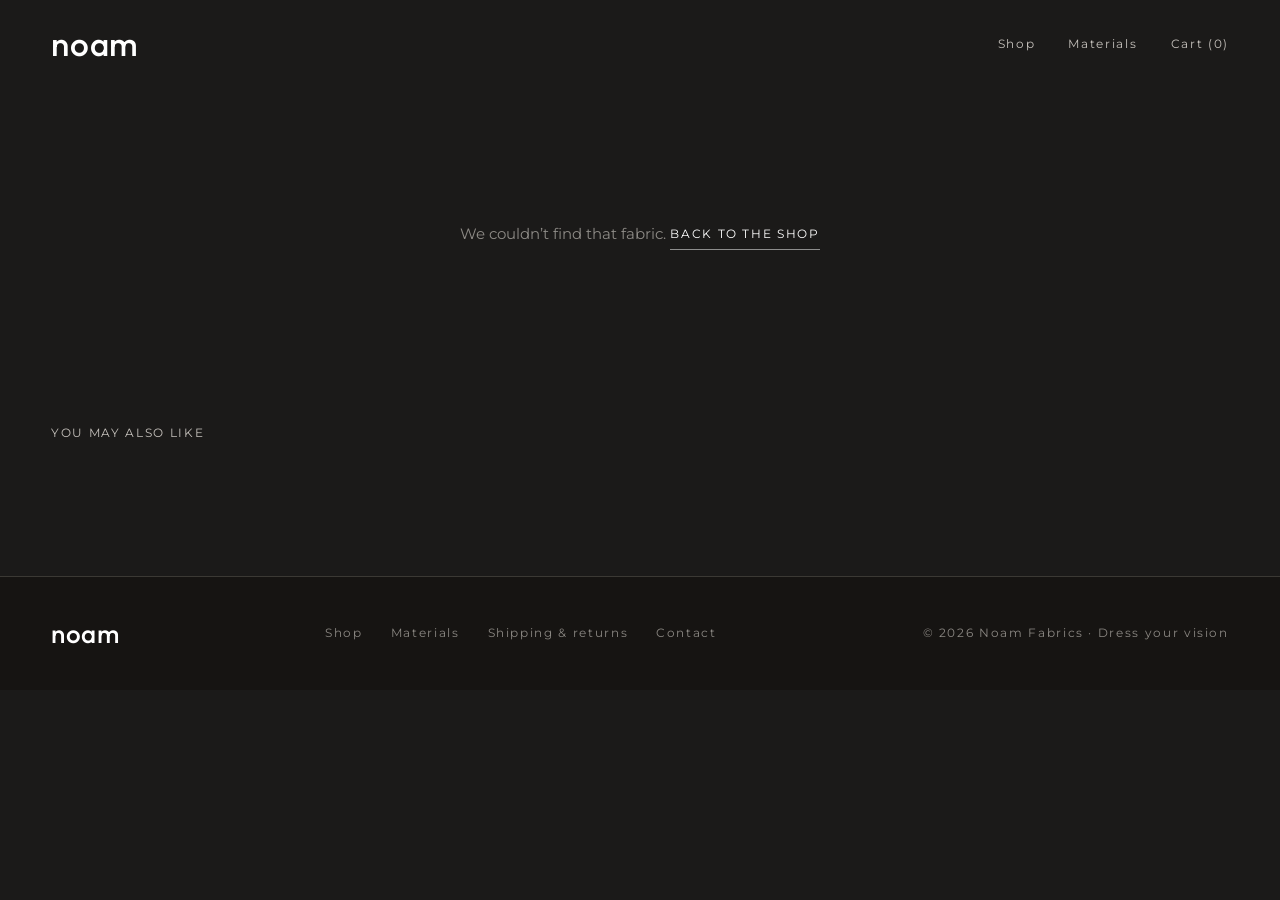
==== product.html @ c6afbe28 "Noam Fabrics storefront: home, shop, product pages and cart Static HTML/CSS/JS site. Adire and Ankar" ====
<!DOCTYPE html>
<html lang="en">
<head>
<meta charset="utf-8">
<meta name="viewport" content="width=device-width, initial-scale=1">
<title>Fabric — Noam Fabrics</title>
<link rel="preconnect" href="https://fonts.googleapis.com">
<link rel="preconnect" href="https://fonts.gstatic.com" crossorigin>
<link href="https://fonts.googleapis.com/css2?family=Montserrat:wght@300;400;500;600;700&family=Outfit:wght@400;500&display=swap" rel="stylesheet">
<link rel="stylesheet" href="css/style.css">
</head>
<body data-page="product">

<header class="site-header">
  <a class="logo" href="index.html" aria-label="Noam Fabrics — home">noam</a>
  <nav class="site-nav" aria-label="Main">
    <a href="shop.html">Shop</a>
    <a href="index.html#materials">Materials</a>
    <button type="button" data-cart-open>Cart (<span data-cart-count>0</span>)</button>
  </nav>
</header>

<main class="page">
  <div data-product></div>
  <section class="related">
    <h2 class="related__title label">You may also like</h2>
    <div class="grid" data-related></div>
  </section>
</main>

<footer class="site-footer">
  <a class="logo" href="index.html">noam</a>
  <nav class="label" aria-label="Footer">
    <a href="shop.html">Shop</a>
    <a href="index.html#materials">Materials</a>
    <a href="#">Shipping &amp; returns</a>
    <a href="#">Contact</a>
  </nav>
  <p class="label">© 2026 Noam Fabrics · Dress your vision</p>
</footer>

<script src="js/products.js"></script>
<script src="js/app.js"></script>
</body>
</html>
---- css/style.css ----
/* ==========================================================
   NOAM — storefront styles
   ========================================================== */

:root {
  --ink: #f6f1ea;
  --ink-soft: rgba(246, 241, 234, .78);
  --ink-mute: rgba(246, 241, 234, .52);
  --line: rgba(255, 244, 230, .16);
  --slate: #1b1a19;
  --slate-2: #232120;
  --umber: #2a1d13;
  --accent: #c99a66;
  --pad: clamp(18px, 4vw, 72px);
  --ease: cubic-bezier(.2, .7, .2, 1);
}

* { box-sizing: border-box; margin: 0; padding: 0; }

html { background: var(--slate); }
@media (prefers-reduced-motion: no-preference) { html { scroll-behavior: smooth; } }

body {
  min-height: 100vh;
  color: var(--ink);
  background: var(--slate);
  font-family: "Montserrat", "Helvetica Neue", Arial, sans-serif;
  font-size: 15px;
  line-height: 1.5;
  -webkit-font-smoothing: antialiased;
}

body.is-locked { overflow: hidden; }

a { color: inherit; text-decoration: none; }
img { display: block; max-width: 100%; }
button { font: inherit; color: inherit; background: none; border: 0; cursor: pointer; }
:focus-visible { outline: 1px solid var(--accent); outline-offset: 3px; }

.label {
  font-size: clamp(10px, .92vw, 13px);
  font-weight: 400;
  letter-spacing: .14em;
}

/* ---------- wordmark ---------- */
.logo {
  font-family: "Outfit", "Montserrat", sans-serif;
  font-weight: 500;
  line-height: 1;
  letter-spacing: .02em;
  color: #fff;
}

/* ---------- site header ---------- */
.site-header {
  position: fixed;
  inset: 0 0 auto 0;
  z-index: 30;
  display: flex;
  align-items: center;
  justify-content: space-between;
  padding: clamp(14px, 2.2vw, 30px) var(--pad);
  transition: background .4s, padding .4s var(--ease);
}
.site-header .logo {
  font-size: clamp(22px, 2.6vw, 38px);
  transition: opacity .4s;
}
.site-nav { display: flex; gap: clamp(16px, 2.6vw, 44px); align-items: center; }
.site-nav a, .site-nav button {
  font-size: clamp(10px, .92vw, 13px);
  letter-spacing: .14em;
  color: var(--ink-soft);
  transition: color .25s;
}
.site-nav a:hover, .site-nav button:hover, .site-nav [aria-current] { color: #fff; }

.is-scrolled .site-header {
  background: rgba(22, 18, 15, .72);
  -webkit-backdrop-filter: blur(14px);
  backdrop-filter: blur(14px);
  padding-top: clamp(10px, 1.2vw, 18px);
  padding-bottom: clamp(10px, 1.2vw, 18px);
}
/* on the home hero the big wordmark does the job */
.home:not(.is-scrolled) .site-header .logo { opacity: 0; pointer-events: none; }

/* ==========================================================
   HOME · screen 1 — hero
   ========================================================== */
.screen {
  position: relative;
  min-height: 100svh;
  overflow: hidden;
  background-color: var(--umber);
  background-size: cover;
  background-position: center;
}

.hero {
  display: flex;
  flex-direction: column;
  align-items: center;
  justify-content: space-between;
  height: 100svh;
  padding: clamp(18px, 3.9vw, 62px) var(--pad) clamp(22px, 4.1vw, 60px);
  text-align: center;
  background-image:
    linear-gradient(to bottom, rgba(0,0,0,.18) 0%, rgba(0,0,0,0) 22%, rgba(0,0,0,0) 60%, rgba(10,6,3,.6) 100%),
    url("../assets/hero.jpg"),
    linear-gradient(100deg, #3a2a1b 0%, #4a3624 45%, #a68c6c 75%, #6d5740 100%);
}
.hero__eyebrow { color: rgba(255, 255, 255, .82); padding-top: 2px; }
.hero__center { margin-top: -2vh; }
.hero .logo {
  font-size: min(17vw, 30vh);
  font-weight: 400;
  letter-spacing: .01em;
}
.hero__lead {
  margin-top: clamp(4px, .8vw, 14px);
  font-size: clamp(14px, 2.2vw, 34px);
  font-weight: 500;
  letter-spacing: .075em;
  color: #fff;
}
.hero__cats {
  display: flex;
  justify-content: space-between;
  width: 100%;
  list-style: none;
}
.hero__cats a { color: rgba(255, 255, 255, .8); transition: color .25s; padding: 6px 0; display: inline-block; }
.hero__cats a:hover { color: #fff; }

/* ==========================================================
   HOME · screen 2 — horizontal strip of tall fabric panels
   ========================================================== */
.strip { height: 100svh; background: var(--slate); }
.strip__track {
  display: flex;
  gap: 3px;
  height: 100%;
  overflow-x: auto;
  overflow-y: hidden;
  scroll-snap-type: x proximity;
  scrollbar-width: none;
  cursor: grab;
  outline-offset: -2px;
}
.strip__track::-webkit-scrollbar { display: none; }
.strip__track.is-dragging { cursor: grabbing; scroll-snap-type: none; }
.strip__track.is-dragging .panel { pointer-events: none; }

.panel {
  position: relative;
  flex: 1 1 0;
  min-width: 0;
  height: 100%;
  overflow: hidden;
  scroll-snap-align: start;
  background: var(--slate-2);
  user-select: none;
  -webkit-user-drag: none;
}
.panel img {
  width: 100%;
  height: 100%;
  object-fit: cover;
  pointer-events: none;
  transition: transform 1.6s var(--ease);
}
.panel:hover img { transform: scale(1.04); }
.panel::after {
  content: "";
  position: absolute;
  inset: 55% 0 0 0;
  background: linear-gradient(to bottom, rgba(0,0,0,0), rgba(0,0,0,.45));
  pointer-events: none;
}
.panel__bar {
  position: absolute;
  left: 0; right: 0; bottom: 0;
  z-index: 1;
  display: flex;
  justify-content: space-between;
  align-items: center;
  gap: 12px;
  padding: clamp(10px, 1vw, 18px) clamp(12px, 1.1vw, 20px);
}
.panel__name {
  font-size: clamp(14px, 1.3vw, 21px);
  font-weight: 400;
  letter-spacing: .005em;
  color: #fff;
}
.panel__pill {
  padding: 5px 9px 4px;
  border-radius: 4px;
  flex: none;
  background: rgba(255, 255, 255, .22);
  -webkit-backdrop-filter: blur(6px);
  backdrop-filter: blur(6px);
  font-size: clamp(8px, .6vw, 10px);
  font-weight: 500;
  letter-spacing: .1em;
  text-transform: uppercase;
  color: #fff;
  transition: background .25s, color .25s;
}
.panel:hover .panel__pill { background: #fff; color: #1b1410; }

/* ==========================================================
   HOME · screen 3 — materials
   ========================================================== */
.materials {
  display: flex;
  flex-direction: column;
  align-items: center;
  justify-content: center;
  height: max(100svh, 56vw);
  padding: 0 var(--pad);
  text-align: center;
  background-image:
    linear-gradient(rgba(0,0,0,.12), rgba(0,0,0,.12)),
    url("../assets/materials.jpg"),
    linear-gradient(115deg, #2c1a12 0%, #6b4a2b 30%, #9a5a2a 52%, #4a2c1e 75%, #1d120d 100%);
}
.materials__title {
  text-transform: uppercase;
  font-size: clamp(22px, 3.4vw, 58px);
  line-height: 1.06;
  letter-spacing: .012em;
  font-weight: 300;
  color: #fff;
}
.materials__title b { font-weight: 600; }
.materials__text {
  max-width: 34em;
  margin-top: clamp(40px, 10vw, 170px);
  font-size: clamp(12px, 1.2vw, 18px);
  line-height: 1.4;
  color: rgba(255, 255, 255, .84);
}
.text-link {
  display: inline-block;
  margin-top: clamp(18px, 2vw, 34px);
  padding-bottom: 5px;
  border-bottom: 1px solid rgba(255, 255, 255, .5);
  color: #fff;
  text-transform: uppercase;
  transition: border-color .25s, color .25s;
}
.text-link:hover { border-color: var(--accent); color: var(--accent); }

/* ==========================================================
   Shop + product pages
   ========================================================== */
.page { padding: clamp(96px, 11vw, 170px) var(--pad) clamp(60px, 8vw, 120px); }

.page__head { text-align: center; margin-bottom: clamp(28px, 4vw, 60px); }
.page__title {
  text-transform: uppercase;
  font-size: clamp(26px, 3.4vw, 56px);
  font-weight: 600;
  letter-spacing: .02em;
  line-height: 1.05;
}
.page__sub { margin-top: 10px; color: var(--ink-soft); text-transform: uppercase; }

.filters {
  display: flex;
  flex-wrap: wrap;
  justify-content: center;
  gap: 8px clamp(14px, 2.4vw, 40px);
  margin-bottom: clamp(26px, 3.4vw, 54px);
  padding-bottom: clamp(16px, 1.8vw, 26px);
  border-bottom: 1px solid var(--line);
}
.filters button {
  padding: 6px 0;
  font-size: clamp(11px, .92vw, 13px);
  letter-spacing: .14em;
  color: var(--ink-mute);
  border-bottom: 1px solid transparent;
  transition: color .25s, border-color .25s;
}
.filters button:hover { color: #fff; }
.filters button[aria-pressed="true"] { color: #fff; border-color: var(--accent); }

.grid {
  display: grid;
  grid-template-columns: repeat(auto-fill, minmax(min(240px, 44vw), 1fr));
  gap: clamp(22px, 3vw, 48px) clamp(12px, 2.1vw, 30px);
}
.card { display: block; }
.card__img {
  aspect-ratio: 4 / 5;
  overflow: hidden;
  border-radius: 6px;
}
.card__img img {
  width: 100%;
  height: 100%;
  object-fit: cover;
  transition: transform 1.4s var(--ease);
}
.card:hover .card__img img { transform: scale(1.05); }
.card__row {
  display: flex;
  justify-content: space-between;
  align-items: baseline;
  gap: 12px;
  margin-top: 14px;
}
.card__name { font-size: 15px; font-weight: 500; letter-spacing: .02em; }
.card__price { font-size: 14px; color: var(--ink-soft); white-space: nowrap; }
.card__cat { margin-top: 3px; font-size: 11px; letter-spacing: .14em; text-transform: uppercase; color: var(--ink-mute); }
.empty { grid-column: 1 / -1; padding: 60px 0; text-align: center; color: var(--ink-mute); }

/* ---------- product detail ---------- */
.product {
  display: grid;
  grid-template-columns: auto minmax(0, 520px);
  justify-content: center;
  gap: clamp(26px, 5vw, 90px);
  align-items: start;
}
/* sized so the whole image and its thumbnails fit in the window */
.product__media { width: clamp(260px, calc((100svh - 300px) * .8), 460px); }
.product__img { border-radius: 6px; overflow: hidden; aspect-ratio: 4 / 5; }
.product__img img { width: 100%; height: 100%; object-fit: cover; }
.thumbs { display: flex; gap: 10px; margin-top: 10px; }
.thumbs button { width: 76px; aspect-ratio: 4 / 5; border-radius: 4px; overflow: hidden; opacity: .55; border: 1px solid transparent; transition: opacity .25s, border-color .25s; }
.thumbs button:hover { opacity: 1; }
.thumbs button[aria-current] { opacity: 1; border-color: var(--accent); }
.thumbs img { width: 100%; height: 100%; object-fit: cover; }
.product__info { position: sticky; top: 110px; }
.crumbs { color: var(--ink-mute); text-transform: uppercase; }
.crumbs a:hover { color: #fff; }
.product__name {
  margin-top: 14px;
  font-size: clamp(28px, 3.2vw, 52px);
  font-weight: 600;
  line-height: 1.05;
  letter-spacing: .01em;
  text-transform: uppercase;
}
.product__price { margin-top: 14px; font-size: clamp(16px, 1.5vw, 22px); color: var(--ink-soft); }
.product__desc { margin-top: 22px; max-width: 34em; color: var(--ink-soft); line-height: 1.6; }

.specs { margin-top: 26px; border-top: 1px solid var(--line); }
.specs div { display: flex; justify-content: space-between; gap: 20px; padding: 11px 0; border-bottom: 1px solid var(--line); font-size: 13px; }
.specs dt { color: var(--ink-mute); letter-spacing: .1em; text-transform: uppercase; font-size: 11px; padding-top: 2px; }
.specs dd { text-align: right; }

.buy { display: flex; gap: 12px; margin-top: 28px; flex-wrap: wrap; }
.qty {
  display: inline-flex;
  align-items: center;
  border: 1px solid var(--line);
  border-radius: 4px;
  height: 50px;
}
.qty button { width: 42px; height: 100%; font-size: 18px; color: var(--ink-soft); }
.qty button:hover { color: #fff; }
.qty output { min-width: 76px; text-align: center; font-size: 14px; font-variant-numeric: tabular-nums; }

.btn {
  display: inline-flex;
  align-items: center;
  justify-content: center;
  height: 50px;
  padding: 0 34px;
  border-radius: 4px;
  background: var(--ink);
  color: #1b1410;
  font-size: 12px;
  font-weight: 600;
  letter-spacing: .14em;
  text-transform: uppercase;
  transition: background .25s, opacity .25s;
}
.btn:hover { background: #fff; }
.btn[disabled] { opacity: .45; cursor: not-allowed; }
.btn--grow { flex: 1 1 200px; }

.related { margin-top: clamp(60px, 9vw, 140px); }
.related__title { margin-bottom: clamp(18px, 2.4vw, 34px); text-transform: uppercase; color: var(--ink-soft); }

/* ==========================================================
   Cart drawer
   ========================================================== */
.scrim {
  position: fixed;
  inset: 0;
  z-index: 40;
  background: rgba(8, 5, 3, .6);
  opacity: 0;
  pointer-events: none;
  transition: opacity .4s;
}
.drawer {
  position: fixed;
  top: 0; right: 0; bottom: 0;
  z-index: 41;
  display: flex;
  flex-direction: column;
  width: min(440px, 100vw);
  background: #1f1b18;
  border-left: 1px solid var(--line);
  transform: translateX(100%);
  visibility: hidden;
  transition: transform .5s var(--ease), visibility 0s .5s;
}
.cart-open .scrim { opacity: 1; pointer-events: auto; }
.cart-open .drawer { transform: none; visibility: visible; transition: transform .5s var(--ease); }

.drawer__head {
  display: flex;
  justify-content: space-between;
  align-items: center;
  padding: 24px 26px;
  border-bottom: 1px solid var(--line);
  text-transform: uppercase;
}
.drawer__head button { color: var(--ink-soft); }
.drawer__head button:hover { color: #fff; }
.drawer__body { flex: 1; overflow-y: auto; padding: 6px 26px; }
.drawer__empty { padding: 60px 0; text-align: center; color: var(--ink-mute); }
.drawer__foot { padding: 22px 26px 26px; border-top: 1px solid var(--line); }
.drawer__total { display: flex; justify-content: space-between; margin-bottom: 6px; font-size: 16px; font-weight: 500; }
.drawer__note { margin-bottom: 16px; font-size: 12px; color: var(--ink-mute); }
.drawer__foot .btn { width: 100%; }

.line { display: grid; grid-template-columns: 76px 1fr; gap: 16px; padding: 18px 0; border-bottom: 1px solid var(--line); }
.line:last-child { border-bottom: 0; }
.line img { width: 76px; height: 95px; object-fit: cover; border-radius: 4px; }
.line__top { display: flex; justify-content: space-between; gap: 10px; font-size: 14px; font-weight: 500; }
.line__meta { margin-top: 2px; font-size: 12px; color: var(--ink-mute); }
.line__bottom { display: flex; justify-content: space-between; align-items: center; margin-top: 14px; }
.line .qty { height: 34px; }
.line .qty button { width: 30px; font-size: 15px; }
.line .qty output { min-width: 62px; font-size: 12px; }
.line__remove { font-size: 11px; letter-spacing: .12em; text-transform: uppercase; color: var(--ink-mute); }
.line__remove:hover { color: #fff; }

/* ==========================================================
   Footer
   ========================================================== */
.site-footer {
  display: flex;
  flex-wrap: wrap;
  justify-content: space-between;
  align-items: center;
  gap: 18px 40px;
  padding: clamp(28px, 3.4vw, 52px) var(--pad);
  border-top: 1px solid var(--line);
  background: #161412;
  color: var(--ink-mute);
}
.site-footer .logo { font-size: 26px; }
.site-footer nav { display: flex; flex-wrap: wrap; gap: 10px 28px; }
.site-footer a:hover { color: #fff; }

/* ==========================================================
   Motion + small screens
   ========================================================== */
@media (prefers-reduced-motion: no-preference) {
  .reveal { opacity: 0; transform: translateY(16px); transition: opacity 1s var(--ease), transform 1s var(--ease); }
  .reveal.is-in { opacity: 1; transform: none; }
}

@media (max-width: 720px) {
  .hero__cats { flex-wrap: wrap; justify-content: center; gap: 2px 22px; }
  .hero .logo { font-size: 26vw; }
  .hero { padding-top: 64px; background-position: 68% center; }

  .panel { flex: 0 0 78vw; }

  .materials { height: 100svh; }

  .product { grid-template-columns: 1fr; }
  .product__media { width: min(100%, 360px); margin: 0 auto; }
  .product__info { position: static; }
}
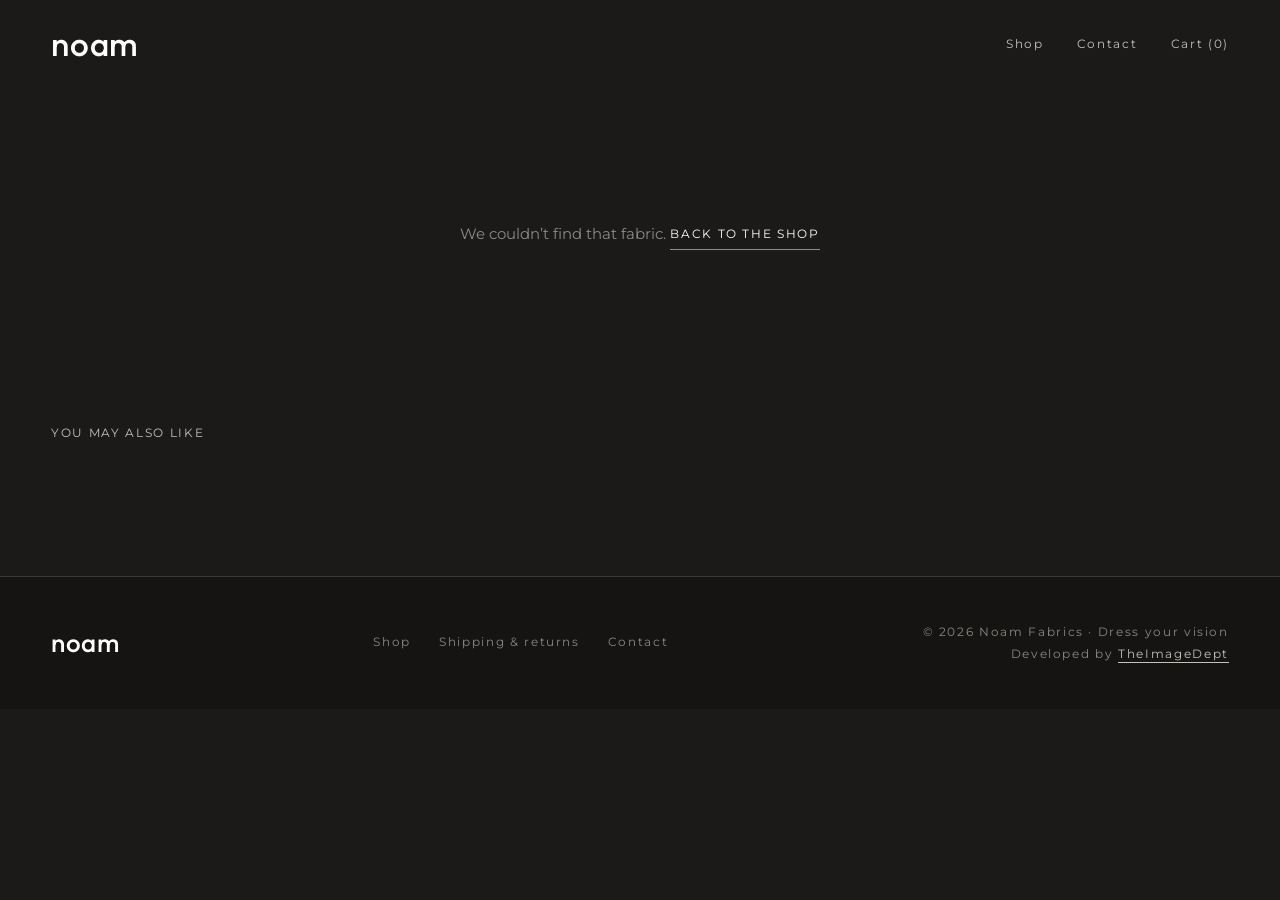
==== commit a5e14cfd: "Add Ankara and Minister ranges, contact screen and WhatsApp ordering - Ankara: 23 fabrics from the n" ====
--- a/product.html
+++ b/product.html
@@ -15,7 +15,7 @@
   <a class="logo" href="index.html" aria-label="Noam Fabrics — home">noam</a>
   <nav class="site-nav" aria-label="Main">
     <a href="shop.html">Shop</a>
-    <a href="index.html#materials">Materials</a>
+    <a href="index.html#contact">Contact</a>
     <button type="button" data-cart-open>Cart (<span data-cart-count>0</span>)</button>
   </nav>
 </header>
@@ -32,11 +32,11 @@
   <a class="logo" href="index.html">noam</a>
   <nav class="label" aria-label="Footer">
     <a href="shop.html">Shop</a>
-    <a href="index.html#materials">Materials</a>
     <a href="#">Shipping &amp; returns</a>
-    <a href="#">Contact</a>
+    <a href="index.html#contact">Contact</a>
   </nav>
-  <p class="label">© 2026 Noam Fabrics · Dress your vision</p>
+  <p class="label site-footer__legal">© 2026 Noam Fabrics · Dress your vision<br>
+    Developed by <a href="https://theimagedept.vercel.app" target="_blank" rel="noopener">TheImageDept</a></p>
 </footer>
 
 <script src="js/products.js"></script>
--- a/css/style.css
+++ b/css/style.css
@@ -106,12 +106,36 @@
   height: 100svh;
   padding: clamp(18px, 3.9vw, 62px) var(--pad) clamp(22px, 4.1vw, 60px);
   text-align: center;
+  /* still image sits under the video: shown while it loads, and for reduced motion */
   background-image:
-    linear-gradient(to bottom, rgba(0,0,0,.18) 0%, rgba(0,0,0,0) 22%, rgba(0,0,0,0) 60%, rgba(10,6,3,.6) 100%),
     url("../assets/hero.jpg"),
     linear-gradient(100deg, #3a2a1b 0%, #4a3624 45%, #a68c6c 75%, #6d5740 100%);
 }
-.hero__eyebrow { color: rgba(255, 255, 255, .82); padding-top: 2px; }
+.hero__video {
+  position: absolute;
+  inset: 0;
+  z-index: 0;
+  width: 100%;
+  height: 100%;
+  object-fit: cover;
+  object-position: center;
+  pointer-events: none;
+}
+/* darkening wash over the video so the type stays legible */
+.hero::after {
+  content: "";
+  position: absolute;
+  inset: 0;
+  z-index: 1;
+  pointer-events: none;
+  background-image:
+    radial-gradient(ellipse 46% 40% at 50% 48%, rgba(10,6,3,.5) 0%, rgba(10,6,3,0) 100%),
+    linear-gradient(to bottom, rgba(12,8,5,.62) 0%, rgba(12,8,5,.36) 30%, rgba(12,8,5,.4) 62%, rgba(10,6,3,.8) 100%);
+}
+.hero > :not(.hero__video) { position: relative; z-index: 2; }
+@media (prefers-reduced-motion: reduce) { .hero__video { display: none; } }
+.hero { text-shadow: 0 1px 24px rgba(0, 0, 0, .55); }
+.hero__eyebrow { color: rgba(255, 255, 255, .9); padding-top: 2px; }
 .hero__center { margin-top: -2vh; }
 .hero .logo {
   font-size: min(17vw, 30vh);
@@ -137,7 +161,7 @@
 /* ==========================================================
    HOME · screen 2 — horizontal strip of tall fabric panels
    ========================================================== */
-.strip { height: 100svh; background: var(--slate); }
+.strip { position: relative; height: 100svh; background: var(--slate); }
 .strip__track {
   display: flex;
   gap: 3px;
@@ -155,7 +179,7 @@
 
 .panel {
   position: relative;
-  flex: 1 1 0;
+  flex: 1 0 40vw;   /* wider than a third of the screen, so the strip slides */
   min-width: 0;
   height: 100%;
   overflow: hidden;
@@ -211,38 +235,124 @@
 }
 .panel:hover .panel__pill { background: #fff; color: #1b1410; }
 
-/* ==========================================================
-   HOME · screen 3 — materials
-   ========================================================== */
-.materials {
+/* slide indicator (built in js/app.js) */
+.strip__nav[hidden] { display: none; }
+.strip__arrow {
+  position: absolute;
+  top: 50%;
+  z-index: 2;
+  width: 54px;
+  height: 54px;
+  margin-top: -27px;
+  border-radius: 50%;
+  background: rgba(20, 16, 13, .55);
+  border: 1px solid rgba(255, 255, 255, .45);
+  color: #fff;
+  font-size: 20px;
+  line-height: 1;
+  backdrop-filter: blur(6px);
+  -webkit-backdrop-filter: blur(6px);
+  transition: background .25s, color .25s, opacity .25s;
+}
+.strip__arrow--prev { left: clamp(12px, 2vw, 30px); }
+.strip__arrow--next { right: clamp(12px, 2vw, 30px); }
+.strip__arrow:hover { background: #fff; color: #1b1410; }
+.strip__arrow[disabled] { opacity: 0; pointer-events: none; }
+.strip__hint {
+  position: absolute;
+  left: 50%;
+  top: clamp(84px, 9vw, 120px);
+  z-index: 2;
+  display: flex;
+  align-items: center;
+  gap: 14px;
+  padding: 10px 18px;
+  border-radius: 999px;
+  background: rgba(20, 16, 13, .6);
+  color: #fff;
+  white-space: nowrap;
+  transform: translateX(-50%);
+  pointer-events: none;
+  backdrop-filter: blur(6px);
+  -webkit-backdrop-filter: blur(6px);
+}
+.strip__hint-swipe { display: none; }
+@media (hover: none) {
+  .strip__hint-drag { display: none; }
+  .strip__hint-swipe { display: inline; }
+}
+.strip__ticks { display: flex; gap: 5px; }
+.strip__ticks i { width: 22px; height: 2px; background: rgba(255, 255, 255, .35); transition: background .3s; }
+.strip__ticks i.is-on { background: #fff; }
+
+/* ==========================================================
+   HOME · screen 3 — contact
+   ========================================================== */
+.contact {
   display: flex;
   flex-direction: column;
   align-items: center;
   justify-content: center;
-  height: max(100svh, 56vw);
-  padding: 0 var(--pad);
+  min-height: max(100svh, 56vw);
+  padding: clamp(90px, 9vw, 150px) var(--pad) clamp(60px, 7vw, 110px);
   text-align: center;
   background-image:
-    linear-gradient(rgba(0,0,0,.12), rgba(0,0,0,.12)),
-    url("../assets/materials.jpg"),
+    radial-gradient(ellipse 60% 55% at 50% 50%, rgba(12,8,5,.55) 0%, rgba(12,8,5,0) 100%),
+    linear-gradient(rgba(12,8,5,.7), rgba(12,8,5,.7)),
+    url("../assets/materials-collage.jpg"),
     linear-gradient(115deg, #2c1a12 0%, #6b4a2b 30%, #9a5a2a 52%, #4a2c1e 75%, #1d120d 100%);
 }
-.materials__title {
+.contact__eyebrow { color: rgba(255, 255, 255, .8); }
+.contact__title {
+  margin-top: 14px;
   text-transform: uppercase;
-  font-size: clamp(22px, 3.4vw, 58px);
+  font-size: clamp(26px, 3.4vw, 58px);
   line-height: 1.06;
   letter-spacing: .012em;
   font-weight: 300;
   color: #fff;
 }
-.materials__title b { font-weight: 600; }
-.materials__text {
-  max-width: 34em;
-  margin-top: clamp(40px, 10vw, 170px);
-  font-size: clamp(12px, 1.2vw, 18px);
-  line-height: 1.4;
+.contact__title b { font-weight: 600; }
+.contact__text {
+  max-width: 32em;
+  margin-top: clamp(14px, 1.6vw, 26px);
+  font-size: clamp(13px, 1.2vw, 18px);
+  line-height: 1.45;
   color: rgba(255, 255, 255, .84);
 }
+.contact__list {
+  display: flex;
+  justify-content: center;
+  width: min(100%, 420px);
+  margin-top: clamp(34px, 5vw, 80px);
+  border-top: 1px solid rgba(255, 255, 255, .28);
+  border-bottom: 1px solid rgba(255, 255, 255, .28);
+  list-style: none;
+}
+.contact__list li {
+  flex: 1 1 0;
+  display: flex;
+  flex-direction: column;
+  gap: 8px;
+  padding: clamp(18px, 2.2vw, 34px) 12px;
+}
+.contact__list li + li { border-left: 1px solid rgba(255, 255, 255, .28); }
+.contact__list .label { color: rgba(255, 255, 255, .7); }
+.contact__list a {
+  font-size: clamp(15px, 1.5vw, 22px);
+  color: #fff;
+  overflow-wrap: anywhere;
+  transition: color .25s;
+}
+.contact__list a:hover { color: var(--accent); }
+.contact__cta {
+  display: flex;
+  flex-direction: column;
+  align-items: center;
+  gap: 18px;
+  margin-top: clamp(34px, 5vw, 80px);
+}
+.contact__cta .label { color: rgba(255, 255, 255, .8); }
 .text-link {
   display: inline-block;
   margin-top: clamp(18px, 2vw, 34px);
@@ -463,6 +573,8 @@
 .site-footer .logo { font-size: 26px; }
 .site-footer nav { display: flex; flex-wrap: wrap; gap: 10px 28px; }
 .site-footer a:hover { color: #fff; }
+.site-footer__legal { text-align: right; line-height: 1.9; }
+.site-footer__legal a { color: var(--ink-soft); border-bottom: 1px solid currentColor; padding-bottom: 1px; }
 
 /* ==========================================================
    Motion + small screens
@@ -475,11 +587,18 @@
 @media (max-width: 720px) {
   .hero__cats { flex-wrap: wrap; justify-content: center; gap: 2px 22px; }
   .hero .logo { font-size: 26vw; }
-  .hero { padding-top: 64px; background-position: 68% center; }
+  .hero { padding-top: 64px; background-position: 42% center; }
+  .hero__video { object-position: 42% center; }
 
   .panel { flex: 0 0 78vw; }
-
-  .materials { height: 100svh; }
+  .site-footer__legal { text-align: left; }
+  .strip__arrow { display: none; }
+  .strip__hint { top: 76px; gap: 10px; padding: 8px 14px; }
+  .strip__ticks i { width: 14px; }
+
+  .contact { min-height: 100svh; }
+  .contact__list { flex-direction: column; }
+  .contact__list li + li { border-left: 0; border-top: 1px solid rgba(255, 255, 255, .28); }
 
   .product { grid-template-columns: 1fr; }
   .product__media { width: min(100%, 360px); margin: 0 auto; }
